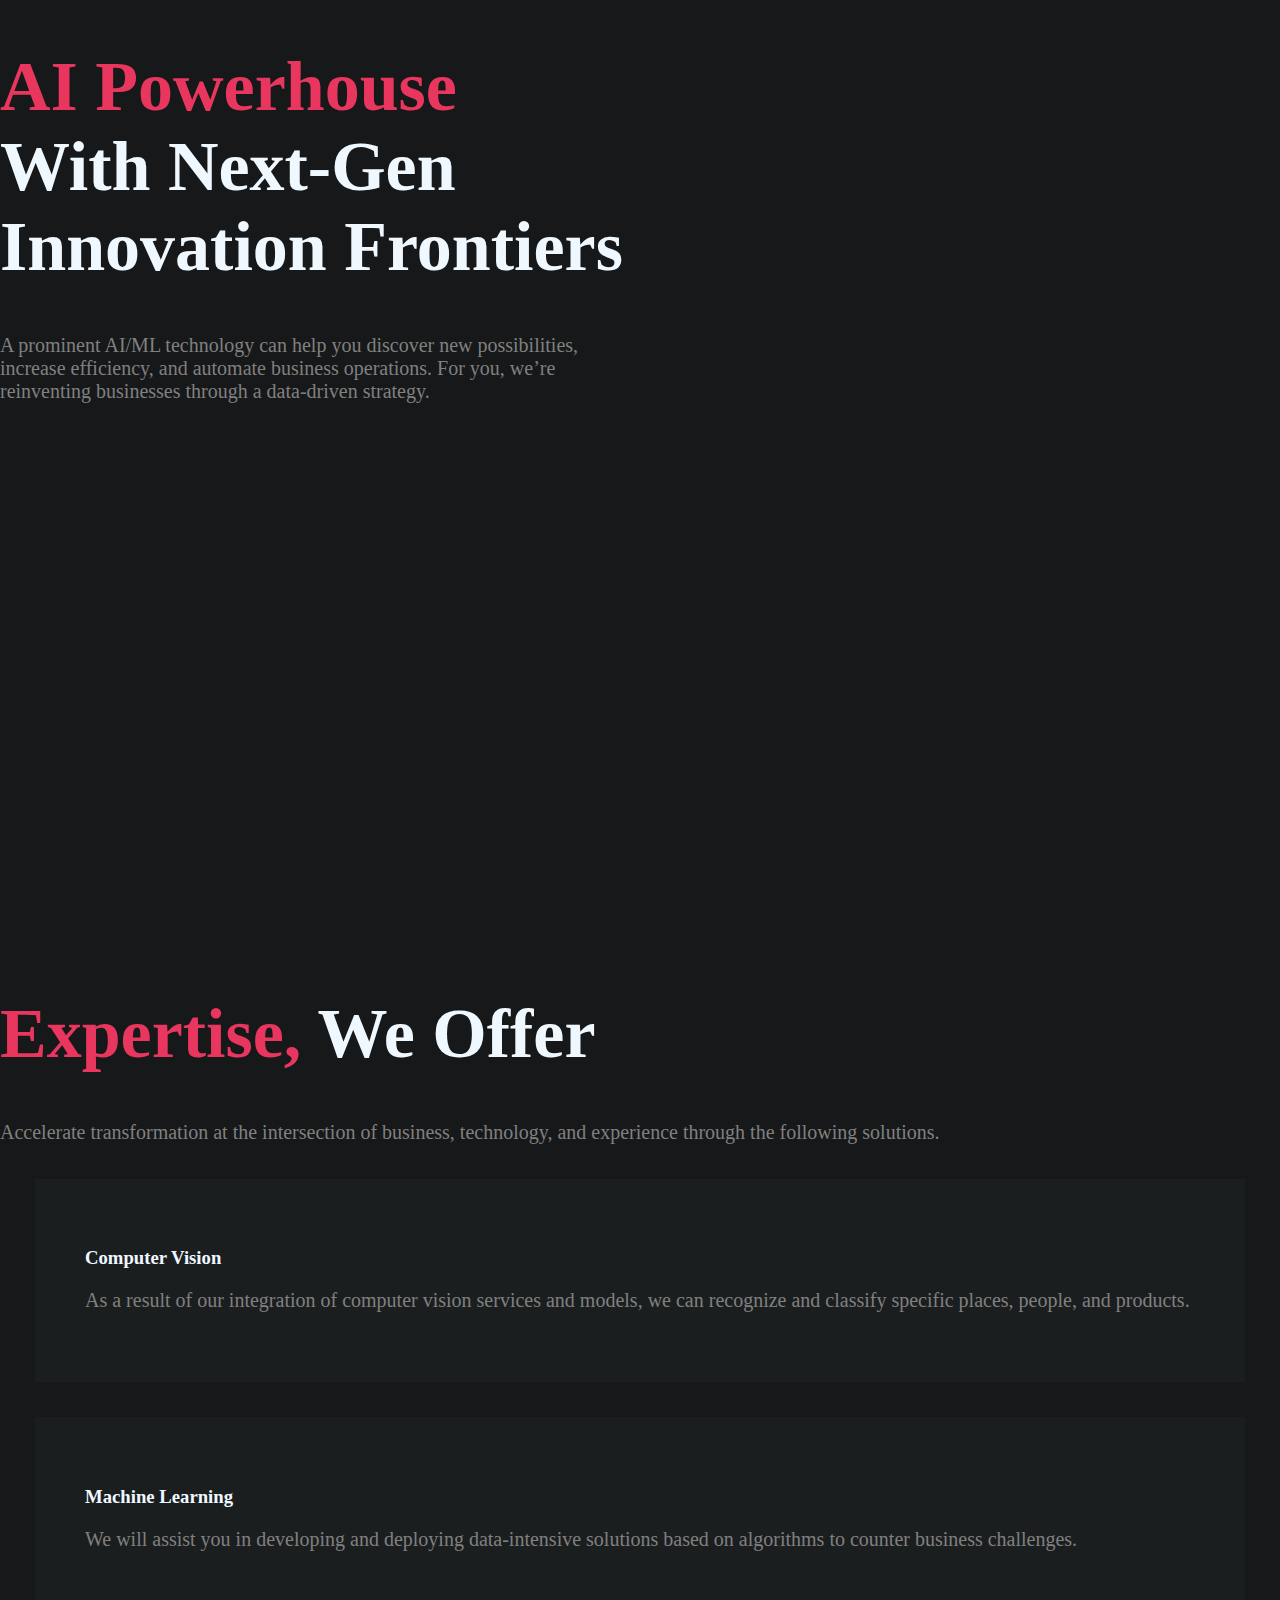
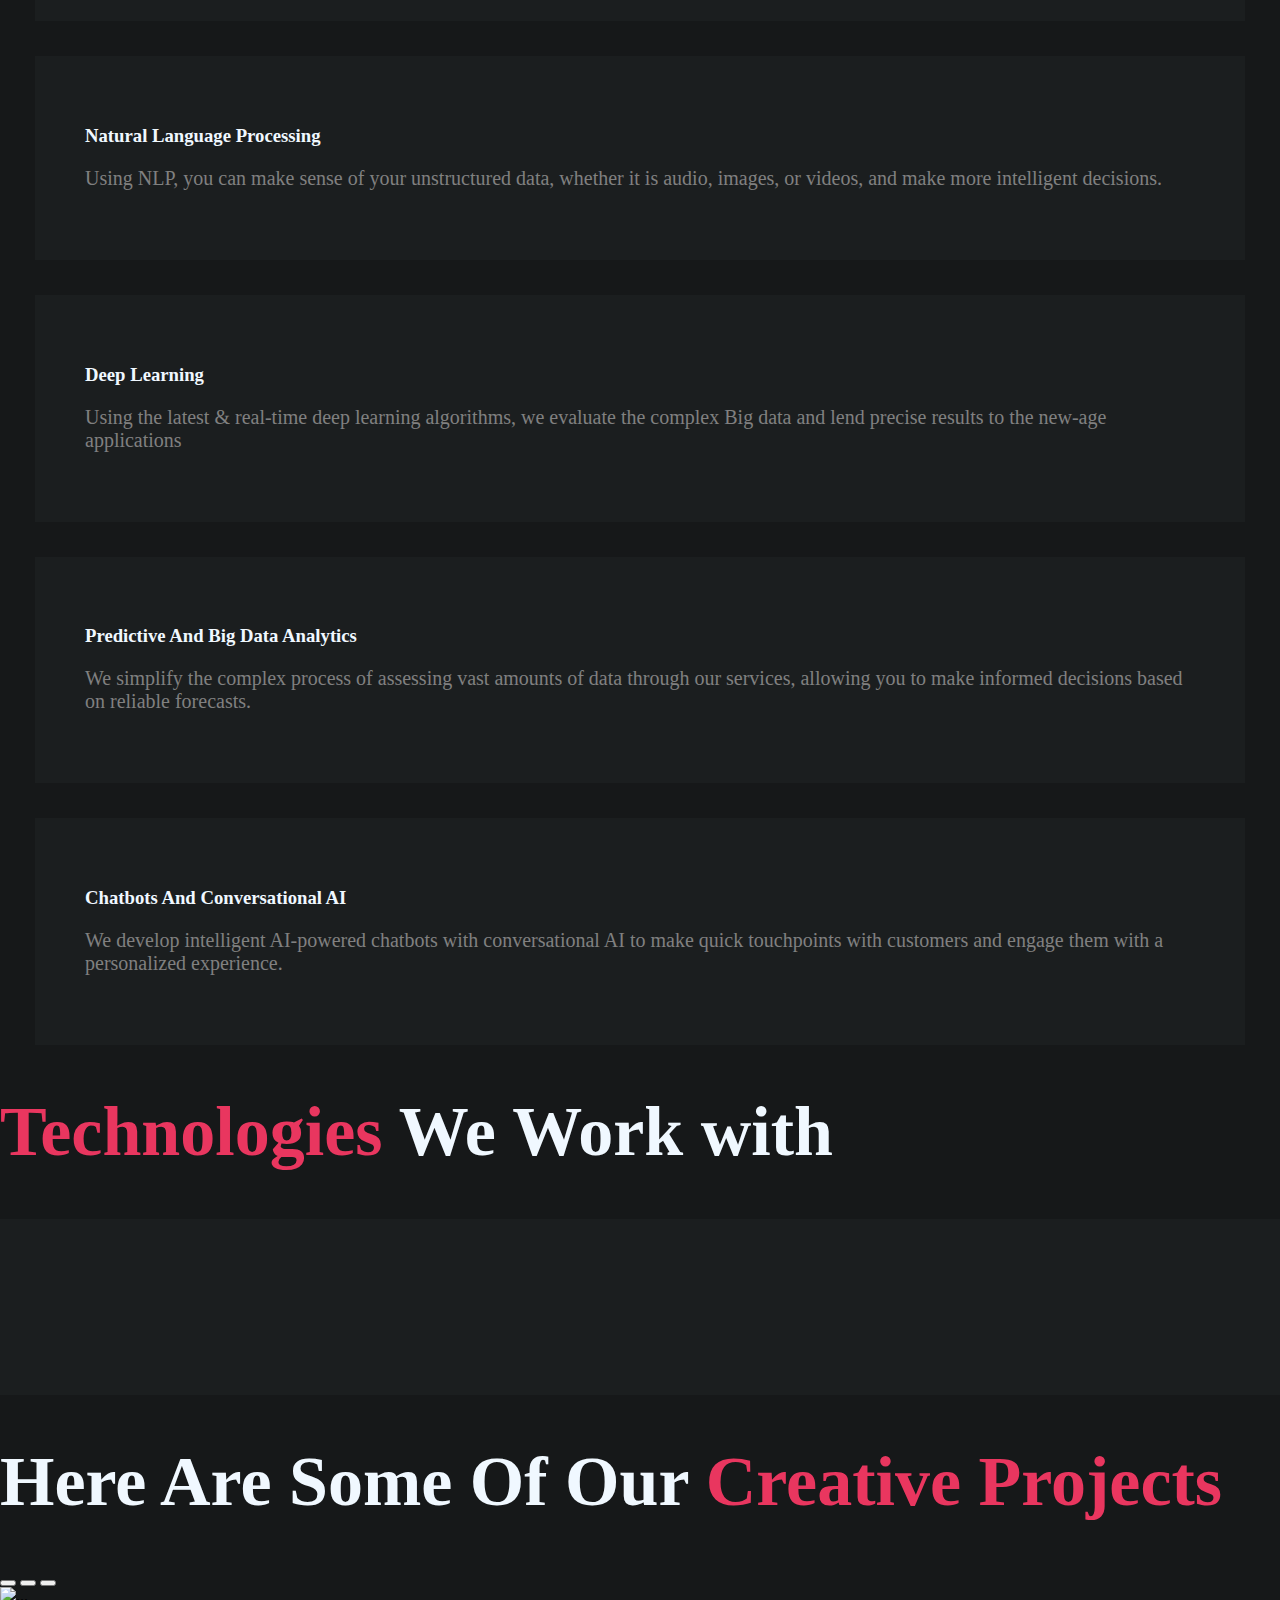
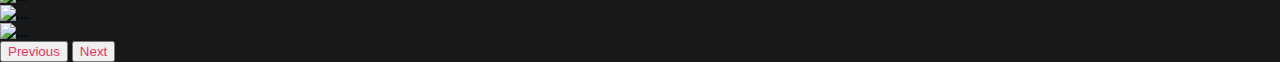
==== src/aboutUs.html @ 5a46a9e8 "used bootstrap for responsiveness" ====
<!DOCTYPE html>
<html lang="en">
<head>
    <meta charset="UTF-8">
    <meta name="viewport" content="width=device-width, initial-scale=1.0">
    <title>Shah Technologies</title>
    <link rel="stylesheet" href="styles.css">

    <link href="https://cdn.jsdelivr.net/npm/bootstrap@5.0.2/dist/css/bootstrap.min.css" rel="stylesheet" integrity="sha384-EVSTQN3/azprG1Anm3QDgpJLIm9Nao0Yz1ztcQTwFspd3yD65VohhpuuCOmLASjC" crossorigin="anonymous">
    <script src="https://cdn.jsdelivr.net/npm/bootstrap@5.0.2/dist/js/bootstrap.bundle.min.js" integrity="sha384-MrcW6ZMFYlzcLA8Nl+NtUVF0sA7MsXsP1UyJoMp4YLEuNSfAP+JcXn/tWtIaxVXM" crossorigin="anonymous"></script>
    <script src="https://cdn.jsdelivr.net/npm/@popperjs/core@2.9.2/dist/umd/popper.min.js" integrity="sha384-IQsoLXl5PILFhosVNubq5LC7Qb9DXgDA9i+tQ8Zj3iwWAwPtgFTxbJ8NT4GN1R8p" crossorigin="anonymous"></script>
    <script src="https://cdn.jsdelivr.net/npm/bootstrap@5.0.2/dist/js/bootstrap.min.js" integrity="sha384-cVKIPhGWiC2Al4u+LWgxfKTRIcfu0JTxR+EQDz/bgldoEyl4H0zUF0QKbrJ0EcQF" crossorigin="anonymous"></script>
    <link rel="stylesheet" href="https://cdnjs.cloudflare.com/ajax/libs/font-awesome/4.7.0/css/font-awesome.min.css">

</head>
<body>
    <div class="container aboutUs-hp">
        <img class="mt-5 mx-4" src="https://test4you.in/wordpress_api_demo/wp-content/uploads/2022/04/services-AI-Machine-Learning-banner-04.png" alt=""> 
        <h1><span>AI Powerhouse <br></span>With Next-Gen Innovation Frontiers</h1>
        <p class="text-light-gray f-20">A prominent AI/ML technology can help you discover new possibilities, increase efficiency, and automate business operations. For you, we’re reinventing businesses through a data-driven strategy.</p>
    </div>
    <div class="container">
        <h1 class="text-white text-center"><span>Expertise,</span> We Offer</h1>
        <p class="text-light-gray text-center f-20">Accelerate transformation at the intersection of business, technology, and experience through the following solutions.</p>
        <div class="container pt-4">
            <div class="row expertise">
                <div class="col bg-gray">
                    <h3 class="text-white">Computer Vision</h3 class="text-white">
                    <p class="text-light-gray f-20">As a result of our integration of computer vision services and models, we can recognize and classify specific places, people, and products.</p>
                </div>
                <div class="col bg-gray">
                    <h3 class="text-white">Machine Learning</h3 class="text-white">
                    <p class="text-light-gray f-20">We will assist you in developing and deploying data-intensive solutions based on algorithms to counter business challenges.</p>
                </div>
            </div>
            <div class="row expertise">
                <div class="col bg-gray">
                    <h3 class="text-white">Natural Language Processing</h3 class="text-white">
                    <p class="text-light-gray f-20">Using NLP, you can make sense of your unstructured data, whether it is audio, images, or videos, and make more intelligent decisions.</p>
                </div>
                <div class="col bg-gray">
                    <h3 class="text-white">Deep Learning</h3 class="text-white">
                    <p class="text-light-gray f-20">Using the latest & real-time deep learning algorithms, we evaluate the complex Big data and lend precise results to the new-age applications</p>
                </div>
            </div>
            <div class="row expertise">
                <div class="col bg-gray">
                    <h3 class="text-white">Predictive And Big Data Analytics</h3 class="text-white">
                    <p class="text-light-gray f-20">We simplify the complex process of assessing vast amounts of data through our services, allowing you to make informed decisions based on reliable forecasts.</p>
                </div>
                <div class="col bg-gray">
                    <h3 class="text-white">Chatbots And Conversational AI</h3 class="text-white">
                    <p class="text-light-gray f-20">We develop intelligent AI-powered chatbots with conversational AI to make quick touchpoints with customers and engage them with a personalized experience.</p>
                </div>
            </div>
        </div>
    </div>
    <div class="container pt-5 mt-5 text-center">
        <h1 class="text-white"><span>Technologies</span> We Work with</h1>
        <div class="row pt-5 tech">
            <div class="col bg-gray text-center p-5 m-1"><img src="https://cdn-icons-png.flaticon.com/128/9751/9751000.png" alt=""></div>
            <div class="col bg-gray text-center p-5 m-1"><img src="https://cdn-icons-png.flaticon.com/128/9751/9751000.png" alt=""></div>
            <div class="col bg-gray text-center p-5 m-1"><img src="https://cdn-icons-png.flaticon.com/128/9751/9751000.png" alt=""></div>
            <div class="col bg-gray text-center p-5 m-1"><img src="https://cdn-icons-png.flaticon.com/128/9751/9751000.png" alt=""></div>
        </div>
        <div class="row tech">
            <div class="col bg-gray text-center p-5 m-1"><img src="https://cdn-icons-png.flaticon.com/128/9751/9751000.png" alt=""></div>
            <div class="col bg-gray text-center p-5 m-1"><img src="https://cdn-icons-png.flaticon.com/128/9751/9751000.png" alt=""></div>
            <div class="col bg-gray text-center p-5 m-1"><img src="https://cdn-icons-png.flaticon.com/128/9751/9751000.png" alt=""></div>
            <div class="col bg-gray text-center p-5 m-1"><img src="https://cdn-icons-png.flaticon.com/128/9751/9751000.png" alt=""></div>
        </div>
    </div>
    <div class="container mt-5 pt-5">
        <h1 class="text-center text-white mb-5">Here Are Some Of Our <span>Creative Projects</span></h1>
        <div id="carouselExampleIndicators" class="carousel slide" data-bs-ride="carousel" data-bs-interval="2000">
            <div class="carousel-indicators">
              <button type="button" data-bs-target="#carouselExampleIndicators" data-bs-slide-to="0" class="active" aria-current="true" aria-label="Slide 1"></button>
              <button type="button" data-bs-target="#carouselExampleIndicators" data-bs-slide-to="1" aria-label="Slide 2"></button>
              <button type="button" data-bs-target="#carouselExampleIndicators" data-bs-slide-to="2" aria-label="Slide 3"></button>
            </div>
            <div class="carousel-inner">
              <div class="carousel-item active">
                <img src="https://via.placeholder.com/800x400?text=First+Slide" class="d-block w-100" alt="...">
              </div>
              <div class="carousel-item">
                <img src="https://via.placeholder.com/800x400?text=Second+Slide" class="d-block w-100" alt="...">
              </div>
              <div class="carousel-item">
                <img src="https://via.placeholder.com/800x400?text=Third+Slide" class="d-block w-100" alt="...">
              </div>
            </div>
            <button class="carousel-control-prev" type="button" data-bs-target="#carouselExampleIndicators" data-bs-slide="prev">
              <span class="carousel-control-prev-icon" aria-hidden="true"></span>
              <span class="visually-hidden">Previous</span>
            </button>
            <button class="carousel-control-next" type="button" data-bs-target="#carouselExampleIndicators" data-bs-slide="next">
              <span class="carousel-control-next-icon" aria-hidden="true"></span>
              <span class="visually-hidden">Next</span>
            </button>
          </div>
          
    </div>
</body>
</html>
---- src/styles.css ----
:root{
    --purple: #483285;
    --black: #161819;
    --red: #E9365F;
    --dark-gray:#1B1E1F;
    --light-gray: #808080;
}
h1{
    font-size: 70px !important;
}
body{
    margin: 0px;
    background-color: var(--black) !important;
}
span{
    color: var(--red);
}
.button{
    background-color: var(--red);
    color: aliceblue;
    height: 50px;
    width: 150px;
    font-size: 18px !important;
    border: none;
}
.button:hover{
    background-color: #000;
    color: var(--red);
    transition: 0.5s ease all;
}
a{
    color: var(--red);
    text-decoration: none;
}
a:hover{
    scale: 1.2;
}
.div-2{
    background-color: var(--dark-gray);
    margin: 5px;
    padding: 30px;
    margin-bottom: 20px;
    border: 2px solid transparent;
}
.div-2:hover{
    border: 2px solid var(--red);
    transition: 0.5s;
}
.div-3{
    background-color: var(--dark-gray);
    margin: 10px;
    padding-top: 10px;
    color: var(--red);
}
.div-3 img{
    min-width: 58%;
    max-width: 58%;
}
.div-3:hover{
    background-color: var(--red);
    color: aliceblue;
}
.div-4{
    padding: 20px;
    background-color: #000;
}
.text-white{
    color: aliceblue;
}
.text-light-gray{
    color: var(--light-gray);
}
.div-6 img{
    width: 100%;
    border-radius: 7%;
    opacity: 0.7;
}
.div-6 img:hover{
    opacity: 1;
}
.bg-black{
    background-color: #000;
}
.bg-gray{
    background-color: var(--dark-gray);
}
.div-7{
    background-color: var(--light-gray);
    width: 45% !important;
    height: 300px;
    float: left !important;
}
.div-8{
    background-image: url("https://test4you.in/wordpress_api_demo/wp-content/uploads/2022/11/bgshort-1.webp");
    padding: 100px;
}
.aboutUs-hp{
    min-height: 100vh;
}
.aboutUs-hp img{
    position: absolute;
    height: 95%;
    right: 0%;
}
.aboutUs-hp h1{
    align-items: center !important;
    color: aliceblue;
    font-size: 70px !important;
    width: 50%;
}
.aboutUs-hp p{
    color: var(--light-gray);
    width: 50%;
}
.expertise .col{
    margin: 35px;
    padding: 50px;
}
.expertise .col:hover{
    border-bottom: 5px solid var(--red);
    border-left: 5px solid var(--red);
    transition: 0.5s;
}
.f-20{
    font-size: 20px !important;
}
.tech .col{
    border-bottom: 4px solid transparent;
}
.tech .col:hover{
    border-bottom: 4px solid var(--red);
}
.growth img{
    height: 70px;
}
.form-field{
    width: 85%;
} 
.form-field input{
    background-color: rgba(34, 37, 38, 0.55);
}
.video-container {
    position: absolute;
    top: 0;
    left: 0;
    width: 100%;
    height: 100%;
    overflow: hidden;
    z-index: -1;
    filter: saturate(100%) hue-rotate(-20deg);
}
video {
    width: 100%;
    height: 100%;
    object-fit: cover;
    opacity: 0.5;
}
.content {
    position: relative;
    z-index: 1;
    text-align: center;
    padding: 20px;
    color: #fff;
    height: 100vh !important;
    margin-top: 15% !important;
    /* left: 50%; */
    /* transform: translate(-50%, -50%); */
}
.gradient-overlay {
    position: absolute;
    top: 0;
    left: 0;
    width: 100%;
    height: 100%;
    background: linear-gradient(rgba(22, 24, 25, 0.9), rgba(22, 24, 25, 0) 80%);
}
.jt-title{
    justify-content: center;
    align-items: center;
}
.gallery-img {
    width: 100%;
    /* height: 100%; */
    opacity: 0.1;
}
.gallery-img:hover{
    opacity: 1;
    transition: 0.7s;
}
.job-roles{
    /* background-color: #483285; */
    width: 80% !important;
    margin: auto;
    /* height: 400px !important; */
}
.job-roles a{
    color: var(--red) !important;
}
.roles{
    /* background-color: #E9365F; */
    width: 100px !important;
}
.job-roles .nav .active{
    background-color: var(--red) !important;
    border: 1px solid #000 !important;
    color: #000 !important;
}
.job-roles .nav{
    background-color: #000 !important;
    border: 1px solid var(--red) !important;
}
.job-roles .nav-link:hover{
    background-color: var(--red) !important;
    border: 1px solid #000 !important;
    color: #000 !important;
}
.job-roles .col{
    border-bottom: 5px solid transparent;
}
.job-roles .col:hover{
    background-color: var(--dark-gray) !important;
    transform: translateZ(40px);
    box-shadow: 0 0 20px rgba(0, 0, 0, 0.7);
    border-bottom: 5px solid var(--red);
    transition: 0.5s;
}
#Menu {
    display: none; /* Hide the div by default */
    position: fixed;
    top: 50%;
    left: 50%;
    transform: translate(-50%, -50%);
    background-color: white;
    padding: 20px;
    box-shadow: 0 0 10px rgba(0, 0, 0, 0.2);
    z-index: 9999; /* Ensure it's above other elements */
}
.cform{
    width: 70% !important;
    margin-left: 0px !important;
}
.cform label{
    font-size: 1.9rem;
    word-spacing: 3px;
}
.cform input{
    font-size: 1.9rem;
    border: none !important;
    background-color: initial !important;
    outline: initial !important;
    color: var(--red) !important;
    border-bottom: 2px solid gray !important;
}
.cform input:hover{
    border-bottom: 2px solid var(--red) !important;
}
.cform input:focus{
    box-shadow: none !important;
}
.doubt{
    width: 70% !important;
}
.doubt .col{
    height: 270px;
    transform: translateZ(40px);
    box-shadow: 0 0 20px rgba(0, 0, 0, 0.7);
}
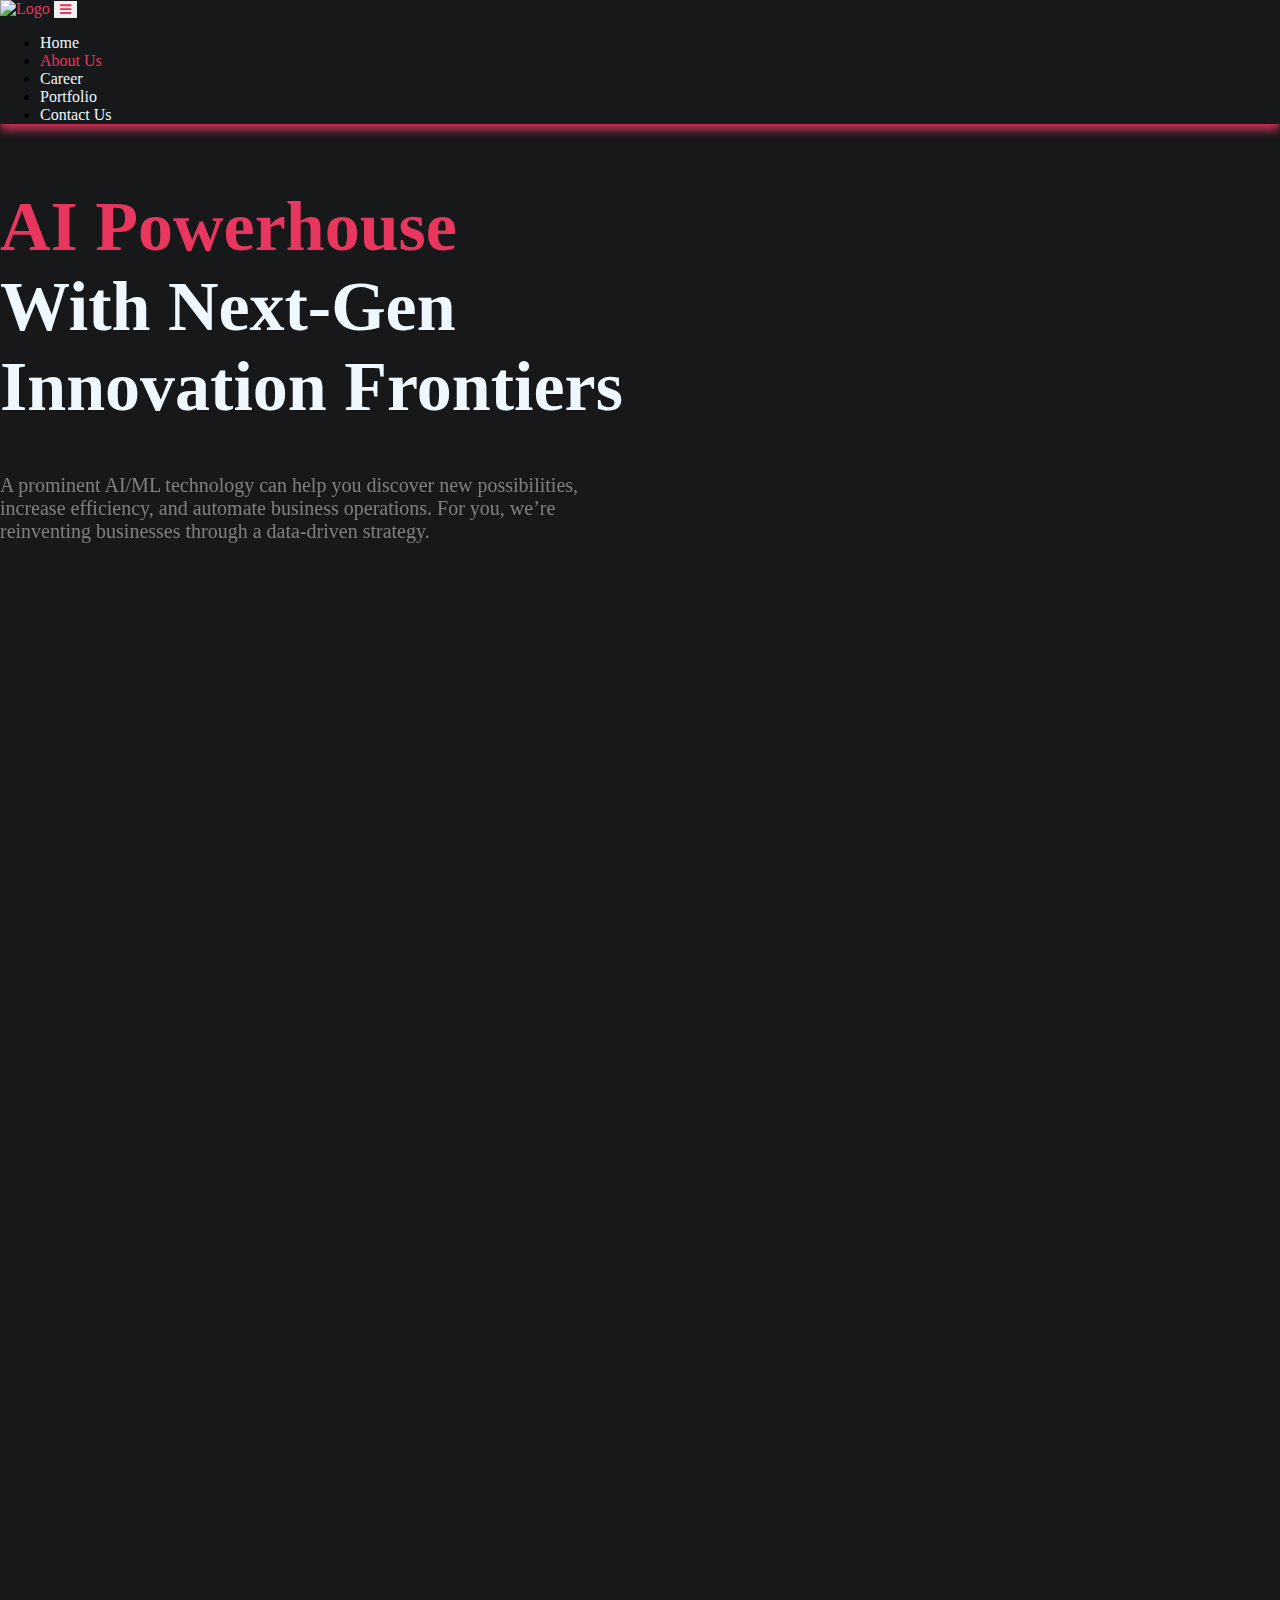
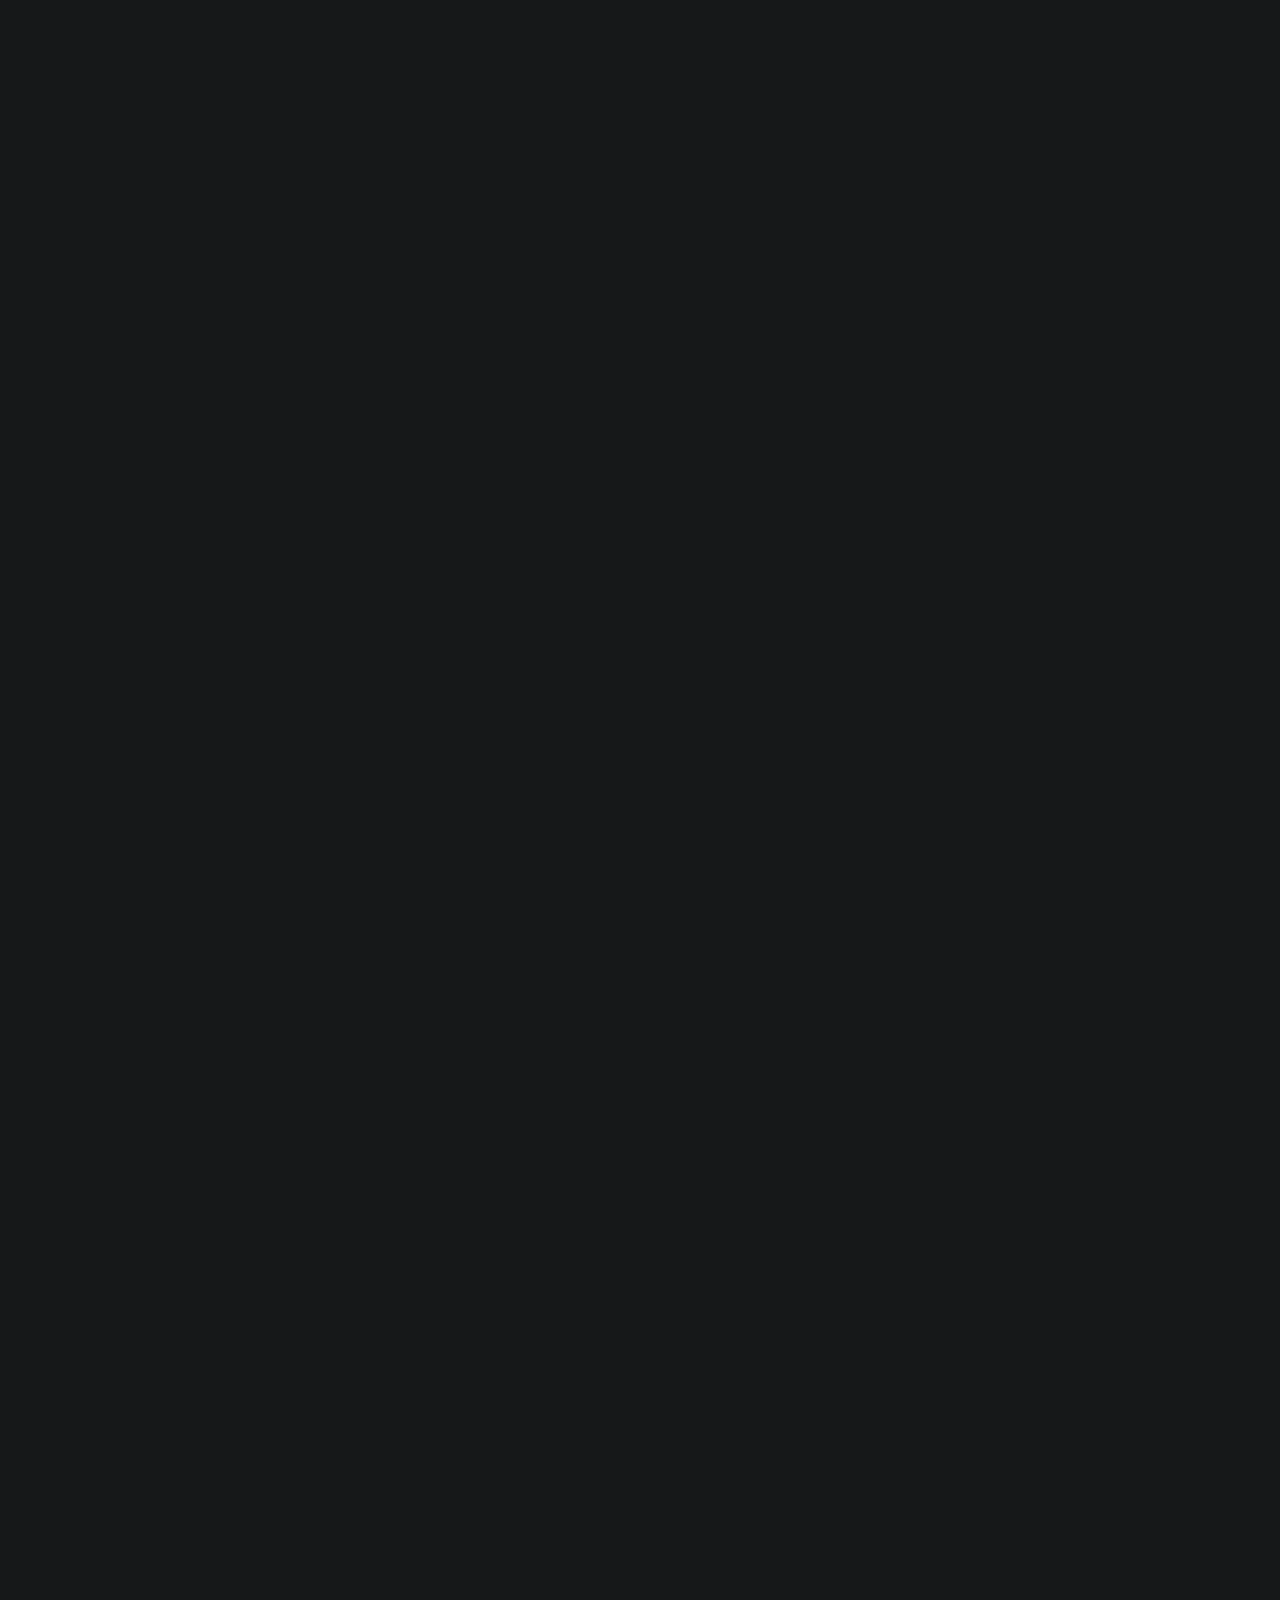
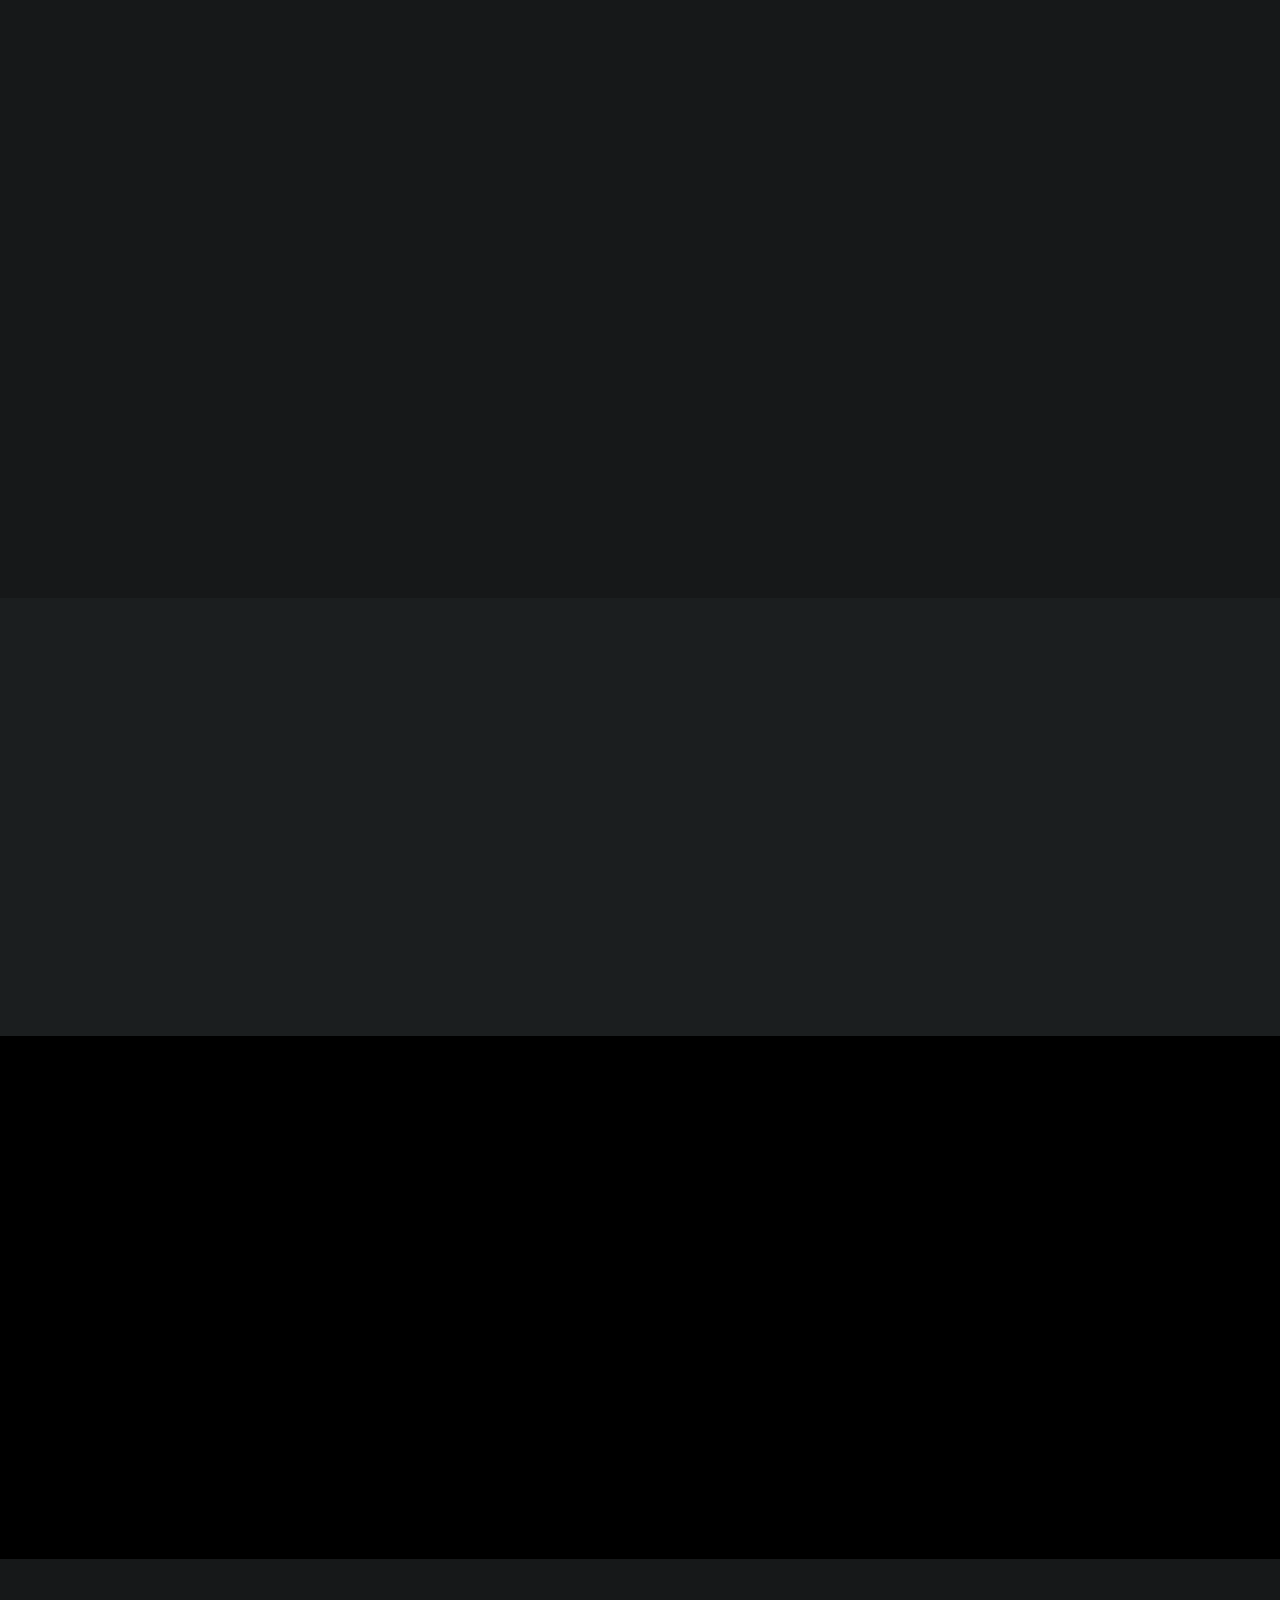
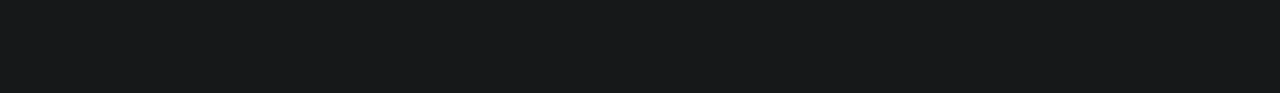
==== commit 560d3164: "Finished building the project" ====
--- a/src/aboutUs.html
+++ b/src/aboutUs.html
@@ -3,7 +3,9 @@
 <head>
     <meta charset="UTF-8">
     <meta name="viewport" content="width=device-width, initial-scale=1.0">
-    <title>Shah Technologies</title>
+    <title>Shah Technology</title>
+    <link rel="icon" href="D:\Shah-Technology\images\WhatsApp_Image_2024-03-29_at_18.24.28_b9f568fa-removebg-removebg-preview.png" type="image/x-icon">
+
     <link rel="stylesheet" href="styles.css">
 
     <link href="https://cdn.jsdelivr.net/npm/bootstrap@5.0.2/dist/css/bootstrap.min.css" rel="stylesheet" integrity="sha384-EVSTQN3/azprG1Anm3QDgpJLIm9Nao0Yz1ztcQTwFspd3yD65VohhpuuCOmLASjC" crossorigin="anonymous">
@@ -11,19 +13,56 @@
     <script src="https://cdn.jsdelivr.net/npm/@popperjs/core@2.9.2/dist/umd/popper.min.js" integrity="sha384-IQsoLXl5PILFhosVNubq5LC7Qb9DXgDA9i+tQ8Zj3iwWAwPtgFTxbJ8NT4GN1R8p" crossorigin="anonymous"></script>
     <script src="https://cdn.jsdelivr.net/npm/bootstrap@5.0.2/dist/js/bootstrap.min.js" integrity="sha384-cVKIPhGWiC2Al4u+LWgxfKTRIcfu0JTxR+EQDz/bgldoEyl4H0zUF0QKbrJ0EcQF" crossorigin="anonymous"></script>
     <link rel="stylesheet" href="https://cdnjs.cloudflare.com/ajax/libs/font-awesome/4.7.0/css/font-awesome.min.css">
-
+    <link rel="stylesheet" href="https://unpkg.com/aos@next/dist/aos.css" />
+    <script src="https://unpkg.com/aos@next/dist/aos.js"></script>
 </head>
 <body>
-    <div class="container aboutUs-hp">
-        <img class="mt-5 mx-4" src="https://test4you.in/wordpress_api_demo/wp-content/uploads/2022/04/services-AI-Machine-Learning-banner-04.png" alt=""> 
-        <h1><span>AI Powerhouse <br></span>With Next-Gen Innovation Frontiers</h1>
-        <p class="text-light-gray f-20">A prominent AI/ML technology can help you discover new possibilities, increase efficiency, and automate business operations. For you, we’re reinventing businesses through a data-driven strategy.</p>
-    </div>
+
+    <nav class="navbar navbar-expand-lg fixed-top">
+        <div class="container-fluid">
+            <a class="navbar-brand ms-5" href="#"><img src="D:\Shah-Technology\images\WhatsApp_Image_2024-03-29_at_18.24.28_b9f568fa-removebg-removebg-preview.png" alt="Logo" style="width: 100px !important;"></a>
+            <button type="button" class="navbar-toggler fs-2 me-3" data-bs-toggle="collapse" data-bs-target="#navbarNav"
+            aria-controls="">
+            <span><i class="fa fa-bars" style="color: #E9365F"></i></span>
+        </button>
+            <div class="collapse navbar-collapse" id="navbarNav">
+                <ul class="navbar-nav ms-auto">
+                    <li class="nav-item mx-3">
+                        <a class="nav-link " href="index.html">Home</a>
+                    </li>
+                    <li class="nav-item mx-3">
+                        <a class="nav-link active" href="aboutus.html">About Us</a>
+                    </li>
+                    <li class="nav-item mx-3">
+                        <a class="nav-link" href="JoinTeam.html">Career</a>
+                    </li>
+                    <li class="nav-item mx-3">
+                        <a class="nav-link" href="portfolio.html">Portfolio</a>
+                    </li>
+                    <li class="nav-item mx-3">
+                        <a class="nav-link" href="Challenge.html">Contact Us</a>
+                    </li>
+                </ul>
+            </div>
+        </div>
+    </nav>
+ 
+    <div class="container-fluid aboutUs-hp" style="background-image: url(https://test4you.in/wordpress_api_demo/wp-content/uploads/2022/04/Group-18089-1.png);" data-aos="fade-in" data-aos-delay="100" data-aos-duration="2000" data-aos-once="true">
+        <div class="row justify-content-center align-items-center" style="height: 100vh;">
+            <div class="col text-center" data-aos="fade-up" data-aos-delay="100" data-aos-duration="2000" data-aos-once="true">
+                <h1><span>AI Powerhouse <br></span>With Next-Gen Innovation Frontiers</h1>
+                <p class="text-light-gray f-20">A prominent AI/ML technology can help you discover new possibilities, increase efficiency, and automate business operations. For you, we’re reinventing businesses through a data-driven strategy.</p>
+            </div>
+        </div>
+        <img class="mt-5 mx-4" src="https://test4you.in/wordpress_api_demo/wp-content/uploads/2022/04/services-AI-Machine-Learning-banner-04.png" alt="" > 
+    </div>
+    <div class="container mb-5 pb-5"></div>
+    <div class="container mb-5 pb-5"></div>
     <div class="container">
-        <h1 class="text-white text-center"><span>Expertise,</span> We Offer</h1>
-        <p class="text-light-gray text-center f-20">Accelerate transformation at the intersection of business, technology, and experience through the following solutions.</p>
+        <h1 class="text-white text-center" data-aos="fade-up" data-aos-delay="100" data-aos-duration="2000" data-aos-once="true"><span>Expertise,</span> We Offer</h1>
+        <p class="text-light-gray text-center f-20" data-aos="fade-up" data-aos-delay="100" data-aos-duration="2000" data-aos-once="true">Accelerate transformation at the intersection of business, technology, and experience through the following solutions.</p>
         <div class="container pt-4">
-            <div class="row expertise">
+            <div class="row expertise" data-aos="fade-up" data-aos-delay="100" data-aos-duration="2000" data-aos-once="true">
                 <div class="col bg-gray">
                     <h3 class="text-white">Computer Vision</h3 class="text-white">
                     <p class="text-light-gray f-20">As a result of our integration of computer vision services and models, we can recognize and classify specific places, people, and products.</p>
@@ -33,7 +72,7 @@
                     <p class="text-light-gray f-20">We will assist you in developing and deploying data-intensive solutions based on algorithms to counter business challenges.</p>
                 </div>
             </div>
-            <div class="row expertise">
+            <div class="row expertise" data-aos="fade-up" data-aos-delay="100" data-aos-duration="2000" data-aos-once="true">
                 <div class="col bg-gray">
                     <h3 class="text-white">Natural Language Processing</h3 class="text-white">
                     <p class="text-light-gray f-20">Using NLP, you can make sense of your unstructured data, whether it is audio, images, or videos, and make more intelligent decisions.</p>
@@ -43,7 +82,7 @@
                     <p class="text-light-gray f-20">Using the latest & real-time deep learning algorithms, we evaluate the complex Big data and lend precise results to the new-age applications</p>
                 </div>
             </div>
-            <div class="row expertise">
+            <div class="row expertise" data-aos="fade-up" data-aos-delay="100" data-aos-duration="2000" data-aos-once="true">
                 <div class="col bg-gray">
                     <h3 class="text-white">Predictive And Big Data Analytics</h3 class="text-white">
                     <p class="text-light-gray f-20">We simplify the complex process of assessing vast amounts of data through our services, allowing you to make informed decisions based on reliable forecasts.</p>
@@ -55,24 +94,23 @@
             </div>
         </div>
     </div>
-    <div class="container pt-5 mt-5 text-center">
-        <h1 class="text-white"><span>Technologies</span> We Work with</h1>
-        <div class="row pt-5 tech">
-            <div class="col bg-gray text-center p-5 m-1"><img src="https://cdn-icons-png.flaticon.com/128/9751/9751000.png" alt=""></div>
-            <div class="col bg-gray text-center p-5 m-1"><img src="https://cdn-icons-png.flaticon.com/128/9751/9751000.png" alt=""></div>
-            <div class="col bg-gray text-center p-5 m-1"><img src="https://cdn-icons-png.flaticon.com/128/9751/9751000.png" alt=""></div>
-            <div class="col bg-gray text-center p-5 m-1"><img src="https://cdn-icons-png.flaticon.com/128/9751/9751000.png" alt=""></div>
-        </div>
-        <div class="row tech">
-            <div class="col bg-gray text-center p-5 m-1"><img src="https://cdn-icons-png.flaticon.com/128/9751/9751000.png" alt=""></div>
-            <div class="col bg-gray text-center p-5 m-1"><img src="https://cdn-icons-png.flaticon.com/128/9751/9751000.png" alt=""></div>
-            <div class="col bg-gray text-center p-5 m-1"><img src="https://cdn-icons-png.flaticon.com/128/9751/9751000.png" alt=""></div>
-            <div class="col bg-gray text-center p-5 m-1"><img src="https://cdn-icons-png.flaticon.com/128/9751/9751000.png" alt=""></div>
-        </div>
-    </div>
-    <div class="container mt-5 pt-5">
-        <h1 class="text-center text-white mb-5">Here Are Some Of Our <span>Creative Projects</span></h1>
-        <div id="carouselExampleIndicators" class="carousel slide" data-bs-ride="carousel" data-bs-interval="2000">
+    <div class="container mb-5 pb-5"></div>
+    <div class="container pt-5 mt-5 text-center flex-wrap" style="width: 60%;">
+        <h1 class="text-white" data-aos="fade-up" data-aos-delay="100" data-aos-duration="2000" data-aos-once="true"><span>Tech</span> We Work with</h1>
+        <div class="row pt-5 tech" data-aos="zoom-in" data-aos-delay="100" data-aos-duration="2000" data-aos-once="true">
+            <div class="col bg-gray text-center p-5 m-1"><img src="https://cdn-icons-png.flaticon.com/128/1822/1822920.png" alt=""></div>
+            <div class="col bg-gray text-center p-5 m-1"><img src="https://cdn-icons-png.flaticon.com/128/74/74897.png" alt=""></div>
+        </div>
+        <div class="row tech" data-aos="zoom-in" data-aos-delay="100" data-aos-duration="2000" data-aos-once="true">
+            <div class="col bg-gray text-center p-5 m-1"><img src="https://cdn-icons-png.flaticon.com/128/721/721671.png" alt=""></div>
+            <div class="col bg-gray text-center p-5 m-1"><img src="https://cdn-icons-png.flaticon.com/128/152/152760.png" alt=""></div>
+        </div>
+    </div>
+    <div class="container mb-5 pb-5"></div>
+    <div class="container mb-5 pb-5"></div>
+    <div class="container-fluid mt-5 pt-5" style="background-image: url(https://test4you.in/wordpress_api_demo/wp-content/uploads/2022/04/Group-18089-1.png);">
+        <h1 class="text-center text-white mb-5" data-aos="fade-up" data-aos-delay="100" data-aos-duration="2000" data-aos-once="true">Here Are Some Of Our <span>Creative Projects</span></h1>
+        <div id="carouselExampleIndicators" class="carousel slide mx-auto" data-bs-ride="carousel" data-bs-interval="2000" style="width: 70%; " data-aos="zoom-in" data-aos-delay="100" data-aos-duration="2000" data-aos-once="true">
             <div class="carousel-indicators">
               <button type="button" data-bs-target="#carouselExampleIndicators" data-bs-slide-to="0" class="active" aria-current="true" aria-label="Slide 1"></button>
               <button type="button" data-bs-target="#carouselExampleIndicators" data-bs-slide-to="1" aria-label="Slide 2"></button>
@@ -80,13 +118,13 @@
             </div>
             <div class="carousel-inner">
               <div class="carousel-item active">
-                <img src="https://via.placeholder.com/800x400?text=First+Slide" class="d-block w-100" alt="...">
+                <img src="https://test4you.in/wordpress_api_demo/wp-content/uploads/2022/04/Arita-chatbot-horizontal.jpg" class="d-block w-100" alt="...">
               </div>
               <div class="carousel-item">
-                <img src="https://via.placeholder.com/800x400?text=Second+Slide" class="d-block w-100" alt="...">
+                <img src="https://test4you.in/wordpress_api_demo/wp-content/uploads/2022/04/mEinstein-hoz.jpg" class="d-block w-100" alt="...">
               </div>
               <div class="carousel-item">
-                <img src="https://via.placeholder.com/800x400?text=Third+Slide" class="d-block w-100" alt="...">
+                <img src="https://test4you.in/wordpress_api_demo/wp-content/uploads/2022/04/Hero-drone-hoz.jpg" class="d-block w-100" alt="...">
               </div>
             </div>
             <button class="carousel-control-prev" type="button" data-bs-target="#carouselExampleIndicators" data-bs-slide="prev">
@@ -97,8 +135,83 @@
               <span class="carousel-control-next-icon" aria-hidden="true"></span>
               <span class="visually-hidden">Next</span>
             </button>
-          </div>
-          
-    </div>
+        </div>
+        <div class="container-fluid text-center">
+            <button class="button mt-5" data-aos="zoom-in" data-aos-delay="100" data-aos-duration="2000" data-aos-once="true"><a href="Portfolio.html" style="text-decoration: none; color: inherit;">View More</a></button>
+        </div>
+        <div class="container mb-5 pb-5"></div>
+        <div class="container mb-5 pb-5"></div>
+    </div>
+    <div class="container mb-5 pb-5"></div>
+    <div class="container mb-5 pb-5"></div>
+
+    <!-- footer -->
+
+    <div class="container">
+        <div class="container div-8 px-5 text-center" data-aos="fade-up" data-aos-delay="100" data-aos-duration="2000" data-aos-once="true">
+            <div class="container" data-aos="fade-up" data-aos-delay="100" data-aos-duration="2000" data-aos-once="true">
+                <h1 class="text-white">Let's <span>Build The Future</span></h1>
+                <p class="text-light-gray">Have An Idea? Work With Us And See How It Goes. We Promise To Go The Extra Mile For Every Project That We Take Onboard.</p>
+                <button class="button"><a href="Challenge.html" style="text-decoration: none; color: inherit;">Challenge Us</a></button>
+            </div>
+        </div>
+    </div>
+    <div class="container-fluid bg-black">
+        <div class="container row bg-gray" style="margin: auto; padding: 90px;">
+            <div class="col mx-auto text-center" data-aos="fade-up" data-aos-delay="100" data-aos-duration="2000" data-aos-once="true">
+                <h2 class="text-white">Ahmedabad Office</h2>
+                <p class="text-light-gray">
+                    Vibrant Silver-1, Nr Jain Temple, Bopal, Ahmedabad
+                    <br>
+                    <span>jainams471@gmail.com</span>
+                    <br>
+                    +91 85309 93880
+                </p>
+            </div>
+            <div class="col mx-auto text-center" data-aos="fade-up" data-aos-delay="100" data-aos-duration="2000" data-aos-once="true">
+                <h2 class="text-white">Mumbai Office</h2>
+                <p class="text-light-gray">
+                    Vibrant Silver-1, Nr Jain Temple, Bopal, Ahmedabad
+                    <br>
+                    <span>jainams471@gmail.com</span>
+                    <br>
+                    +91 85309 93880
+                </p>
+            </div>
+        </div>
+
+        <div class="container-fluid">
+            <div class="row">
+                <div class="col-md-4 text-center pt-5" data-aos="fade-up" data-aos-delay="100" data-aos-duration="2000" data-aos-once="true">
+                    <h2 class="text-white mx-auto" style="width: 70%;">Badges That Depict Our Resilience</h2>
+                </div>
+                <div class="col-md-2 text-center pt-3" data-aos="fade-up" data-aos-delay="100" data-aos-duration="2000" data-aos-once="true">
+                    <img src="https://test4you.in/wordpress_api_demo/wp-content/uploads/2022/05/hubspot-design-certificate@2x.webp" loading="lazy" alt="Badge" height="110px">
+                </div>
+                <div class="col-md-2 text-center pt-3" data-aos="fade-up" data-aos-delay="100" data-aos-duration="2000" data-aos-once="true">
+                    <img src="https://test4you.in/wordpress_api_demo/wp-content/uploads/2022/05/hubspot-inbound-certificate@2x.webp" loading="lazy" alt="Badge" height="110px">
+                </div>
+                <div class="col-md-2 text-center pt-3" data-aos="fade-up" data-aos-delay="100" data-aos-duration="2000" data-aos-once="true">
+                    <img src="https://test4you.in/wordpress_api_demo/wp-content/uploads/2022/05/iso_v2@2x.webp" loading="lazy" alt="Badge" height="110px">
+                </div>
+                <div class="col-md-2 text-center pt-3" data-aos="fade-up" data-aos-delay="100" data-aos-duration="2000" data-aos-once="true">
+                    <img src="https://test4you.in/wordpress_api_demo/wp-content/uploads/2022/05/laravel-certified-logo@2x.webp" loading="lazy" alt="Badge" height="110px">
+                </div>
+            </div>
+            
+            <div class="container pb-5"></div>
+        </div>
+    </div>
+    <div class="container pt-2 pb-1" data-aos="fade-up" data-aos-delay="100" data-aos-duration="2000" data-aos-once="true">
+        <p class="text-light-gray">© 2024 Shah Technologies Pvt. Ltd. All Rights Reserved</p>
+    </div>
+    <script>
+        AOS.init();
+    </script>
+      <script>
+        $('#showMenu').click(function() {
+            $('#Menu').slideDown(); // Show the div with a fade-up effect
+        });
+    </script>
 </body>
 </html>--- a/src/styles.css
+++ b/src/styles.css
@@ -1,5 +1,4 @@
 :root{
-    --purple: #483285;
     --black: #161819;
     --red: #E9365F;
     --dark-gray:#1B1E1F;
@@ -11,6 +10,7 @@
 body{
     margin: 0px;
     background-color: var(--black) !important;
+    overflow-x: hidden;
 }
 span{
     color: var(--red);
@@ -26,7 +26,7 @@
 .button:hover{
     background-color: #000;
     color: var(--red);
-    transition: 0.5s ease all;
+    transition: 0.5s;
 }
 a{
     color: var(--red);
@@ -74,9 +74,11 @@
     width: 100%;
     border-radius: 7%;
     opacity: 0.7;
+    border: 4px solid transparent;
 }
 .div-6 img:hover{
     opacity: 1;
+    border: 4px solid var(--red);
 }
 .bg-black{
     background-color: #000;
@@ -92,10 +94,16 @@
 }
 .div-8{
     background-image: url("https://test4you.in/wordpress_api_demo/wp-content/uploads/2022/11/bgshort-1.webp");
+    box-shadow: 0 -5px 25px -5px var(--red),
+                    -5px 0 25px -5px var(--red),
+                    5px 0 25px -5px var(--red);
     padding: 100px;
 }
 .aboutUs-hp{
     min-height: 100vh;
+}
+.aboutUs-hp .row{
+    position: absolute;
 }
 .aboutUs-hp img{
     position: absolute;
@@ -180,7 +188,7 @@
 }
 .gallery-img {
     width: 100%;
-    /* height: 100%; */
+    height: 100%;
     opacity: 0.1;
 }
 .gallery-img:hover{
@@ -195,10 +203,6 @@
 }
 .job-roles a{
     color: var(--red) !important;
-}
-.roles{
-    /* background-color: #E9365F; */
-    width: 100px !important;
 }
 .job-roles .nav .active{
     background-color: var(--red) !important;
@@ -224,19 +228,8 @@
     border-bottom: 5px solid var(--red);
     transition: 0.5s;
 }
-#Menu {
-    display: none; /* Hide the div by default */
-    position: fixed;
-    top: 50%;
-    left: 50%;
-    transform: translate(-50%, -50%);
-    background-color: white;
-    padding: 20px;
-    box-shadow: 0 0 10px rgba(0, 0, 0, 0.2);
-    z-index: 9999; /* Ensure it's above other elements */
-}
 .cform{
-    width: 70% !important;
+    /* width: 50% !important; */
     margin-left: 0px !important;
 }
 .cform label{
@@ -244,6 +237,7 @@
     word-spacing: 3px;
 }
 .cform input{
+    display: inline-block !important;
     font-size: 1.9rem;
     border: none !important;
     background-color: initial !important;
@@ -258,10 +252,74 @@
     box-shadow: none !important;
 }
 .doubt{
+    width: 85% !important;
+    border-bottom: 5px solid transparent;
+}
+.doubt .col:hover{
     width: 70% !important;
+    color: var(--red) !important;
+    border-bottom: 5px solid var(--red);
 }
 .doubt .col{
-    height: 270px;
+    /* height: 270px; */
     transform: translateZ(40px);
     box-shadow: 0 0 20px rgba(0, 0, 0, 0.7);
+}
+.modal-backdrop.show{
+    opacity: 0 !important;
+}
+.carousel-item img{
+    object-fit: cover !important;
+    border-radius: 10%;
+    border: 4px groove var(--red);
+}
+.carousel-control-prev{
+    margin-left: -14%;
+    color: var(--red);
+}
+.carousel-control-next{
+    margin-right: -14%;
+}
+.carousel-control-prev-icon {
+    background-color: rgba(0,0,0,0.5); /* Change the background color */
+    border-radius: 50%; /* Make it round */
+    border: 4px solid var(--red); 
+}
+.carousel-control-next-icon {
+    background-color: rgba(0,0,0,0.5); /* Change the background color */
+    border-radius: 50%; /* Make it round */
+    border: 4px solid var(--red); 
+    opacity: 1;
+}
+.role{
+    background-color: var(--dark-gray) !important;
+    transform: translateZ(40px);
+    box-shadow: 0 0 20px rgba(0, 0, 0, 0.7);
+    margin: 10px;
+    width: 150px !important;
+}
+iframe{
+    filter: grayscale(10%);
+    filter: var(--black);
+}
+.navbar{
+    background-color: var(--black) !important;
+    box-shadow: 0 5px 10px var(--red);
+}
+.navbar a{
+    color: aliceblue !important;
+}
+.navbar a:hover{
+    color: #E9365F !important;
+}
+
+.navbar-toggler {
+border: none !important;
+}
+.navbar-toggler:focus {
+outline:initial!important;
+box-shadow: none!important;
+}
+.navbar-nav .nav-item .active{
+color:#E9365F!important
 }